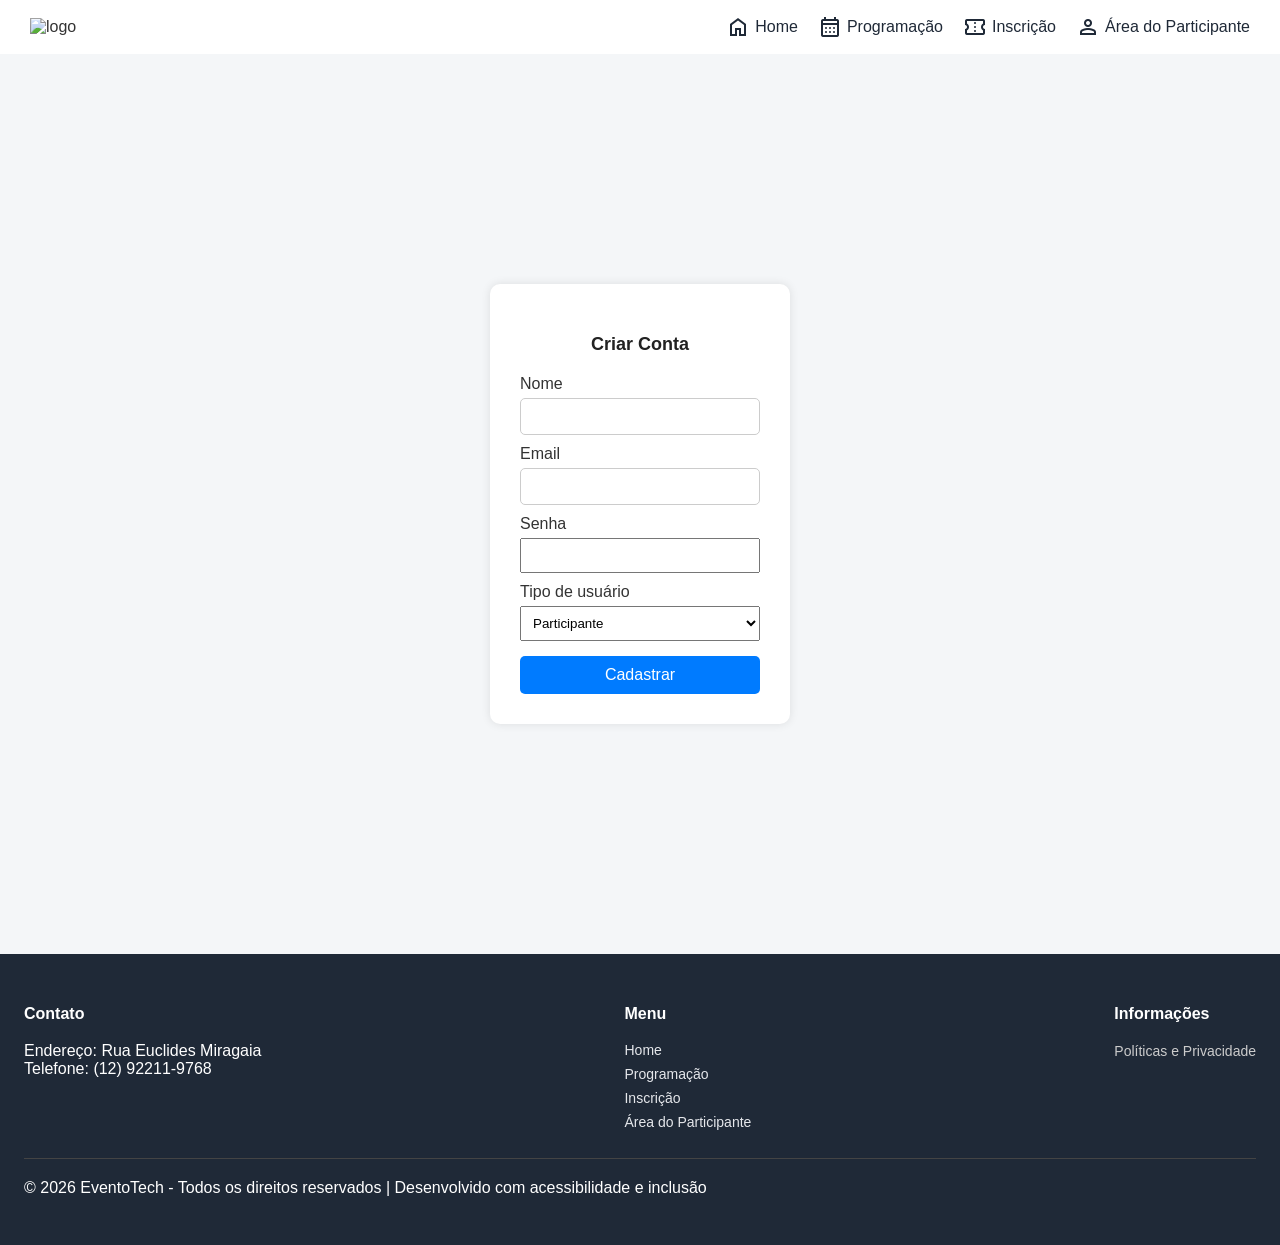
==== cadastro.html @ efcc7c02 "feat: adiciona o layout principal e componentes de estrutura" ====
<!DOCTYPE html>
<html lang="pt-BR">

<head>
    <meta charset="UTF-8">
    <title>Cadastro</title>
    <link rel="stylesheet" href="css/style.css">
    <link href="https://fonts.googleapis.com/css2?family=Material+Symbols+Outlined" rel="stylesheet" />
</head>

<body>
    <header>
        <img src="" alt="logo">
        <nav>
            <ul>
                <li>
                    <a href="index.html">
                        <span class="material-symbols-outlined">home</span>
                        <span>Home</span>
                    </a>
                </li>
                <li>
                    <a href="programacao.html">
                        <span class="material-symbols-outlined">calendar_month</span>
                        <span>Programação</span>
                    </a>
                </li>
                <li>
                    <a href="inscricao.html">
                        <span class="material-symbols-outlined">confirmation_number</span>
                        <span>Inscrição</span>
                    </a>
                </li>
                <li>
                    <a href="participante.html">
                        <span class="material-symbols-outlined">person</span>
                        <span>Área do Participante</span>
                    </a>
                </li>
            </ul>
        </nav>
    </header>

    <main class="login-container">

        <form id="formCadastro" class="login-box">

            <h2>Criar Conta</h2>

            <label>Nome</label>
            <input type="text" id="nome" required>

            <label>Email</label>
            <input type="email" id="emailCadastro" required>

            <label>Senha</label>
            <input type="password" id="senhaCadastro" required>

            <label>Tipo de usuário</label>
            <select id="tipoCadastro">
                <option value="participante">Participante</option>
                <option value="admin">Administrador</option>
            </select>

            <button type="submit">Cadastrar</button>

            <p id="msgCadastro" class="hidden"></p>

        </form>

    </main>

    <footer>
        <div class="footer-container">

            <div class="contato">
                <h3>Contato</h3>
                <p>Endereço: Rua Euclides Miragaia</p>
                <p>Telefone: (12) 92211-9768</p>
            </div>

            <div class="footer-menu">
                <h3>Menu</h3>
                <ul>
                    <li><a href="index.html">Home</a></li>
                    <li><a href="programacao.html">Programação</a></li>
                    <li><a href="inscricao.html">Inscrição</a></li>
                    <li><a href="login.html">Área do Participante</a></li>
                </ul>
            </div>

            <div class="footer-politica">
                <h3>Informações</h3>
                <a href="#">Políticas e Privacidade</a>
            </div>

        </div>

        <hr>

        <p class="footer-copy">
            © 2026 EventoTech - Todos os direitos reservados | Desenvolvido com acessibilidade e inclusão
        </p>
    </footer>

    <script src="js/script.js"></script>
</body>

</html>
---- css/style.css ----
/* RESET */
* {
    margin: 0;
    padding: 0;
    box-sizing: border-box;
}

body {
    font-family: Arial, sans-serif;
    background-color: #f4f6f8;
    color: #333;
}

header {
    display: flex;
    justify-content: space-between;
    align-items: center;
    background-color: #ffffff;
    padding: 15px 30px;
}

header img {
    width: 120px;
}

nav ul {
    display: flex;
    list-style: none;
    gap: 20px;
}

nav a {
    display: flex;
    align-items: center;
    gap: 5px;
    text-decoration: none;
    color: #1F2937;
}

nav span {
    font-size: 16px;
}

nav a:hover {
    color: #00bfff;
}

.banner {
    text-align: center;
    padding: 80px 24px;
    background: #1E40AF;
    color: #fff;
}

.banner h1 {
    margin-bottom: 24px;
    font-size: 56px;
    color: #fff;
}

.banner p {
    font-size: 18px;
    margin-bottom: 40px;
    color: #fff;
}

.botao {
    display: inline-block;
    padding: 16px 40px;
    background-color: #fff;
    color: #007bff;
    text-decoration: none;
    border-radius: 8px;
    font-weight: bold;
    margin-right: 10px;
    font-size: 18px;
}

.botao:hover {
    background-color: #10b981;
    color: #fff;
}

#botao-libras {
    padding: 16px 40px;
    border-width: 2px;
    border-color: #fff;
    background-color: transparent;
    color: white;
    border-radius: 8px;
    cursor: pointer;
    font-size: 18px;
}

#botao-libras:hover {
    background-color: #fff;
    color: #1E40AF;
}

.sobre-evento {
    padding: 80px 24px;
    max-width: 900px;
    margin: auto;
}

.sobre-evento h2 {
    font-size: 40px;
    color: #111827;
    margin-bottom: 24px;
}

.sobre-evento p {
    margin-bottom: 15px;
    text-align: justify;
}

.inclusao-acessibilidade {
    padding: 60px 24px;
    background-color: #EFF6FF;
    text-align: center;
}

.inclusao-acessibilidade h2 {
    margin-bottom: 48px;
    color: #1E40AF;
    font-size: 36px;
}

.inclusao-acessibilidade>div {
    display: flex;
    justify-content: center;
    gap: 20px;
    flex-wrap: wrap;
}

.card-acessibilidade {
    background-color: #ffffff;
    padding: 20px;
    width: 300px;
    border-radius: 10px;
}

.card-acessibilidade .material-symbols-outlined {
    font-size: 40px;
    background-color: rgb(30, 64, 175)/1;
}

.card-acessibilidade h3 {
    margin-bottom: 10px;
    color: #111827;
}

.card-acessibilidade p {
    color: #6B7280;
}

footer {
    background-color: #1f2937;
    color: white;
    padding: 48px 24px;
}

.footer-container {
    display: flex;
    justify-content: space-between;
    flex-wrap: wrap;
    gap: 20px;
}

.contato h3 {
    font-weight: 600;
    font-size: 16px;
    line-height: 1.5;
    margin-bottom: 16px;
}

.footer-menu h3 {
    font-weight: 600;
    font-size: 16px;
    line-height: 1.5;
    margin-bottom: 16px;
}

.footer-politica h3 {
    font-weight: 600;
    font-size: 16px;
    line-height: 1.5;
    margin-bottom: 16px;
}

.footer-menu ul {
    list-style: none;
}

.footer-menu li {
    margin-bottom: 8px;
    font-size: 14px;

}

footer a {
    color: #e5e7eb;
    text-decoration: none;
}

.footer-menu a:hover {
    color: #00bfff;
}

.footer-politica a {
    color: #ccc;
    text-decoration: none;
    font-size: 14px;
}

.footer-politica a:hover {
    color: #00bfff;
}

footer hr {
    margin: 20px 0;
    border: none;
    border-top: 1px solid #444;
}

/* tela login */
.login-container {
    height: 100vh;
    display: flex;
    justify-content: center;
    align-items: center;
    background-color: #f4f6f8;
}

.login-box {
    background: white;
    padding: 30px;
    width: 300px;
    border-radius: 10px;
    box-shadow: 0 0 10px rgba(0, 0, 0, 0.1);
}

.login-box h2 {
    text-align: center;
    margin-bottom: 20px;
}

.login-box label {
    display: block;
    margin-top: 10px;
}

.login-box input,
.login-box select {
    width: 100%;
    padding: 8px;
    margin-top: 5px;
}

.login-box button {
    width: 100%;
    margin-top: 15px;
    padding: 10px;
    background-color: #007bff;
    color: white;
    border: none;
    border-radius: 5px;
    cursor: pointer;
}

.login-box button:hover {
    background-color: #0056b3;
}

#mensagemErro {
    color: red;
    margin-top: 10px;
    text-align: center;
}

/* mensagem cadastro sucesso */
#msgCadastro {
    color: #28a745;
    background-color: #e6f4ea;
    padding: 10px;
    border-radius: 5px;
    margin-top: 10px;
}

.hidden {
    display: none;
}

/* página programação */
/* Container geral */
.programacao {
    display: grid;
    grid-template-columns: repeat(auto-fit, minmax(300px, 1fr));
    gap: 20px;
    padding: 20px;
}

.card-programacao {
    background: #ffffff;
    padding: 20px;
    border-radius: 12px;
    box-shadow: 0 4px 10px rgba(0, 0, 0, 0.1);
    display: flex;
    flex-direction: column;
    gap: 10px;
    transition: 0.3s;
}

.card-programacao time {
    font-weight: bold;
    color: #007bff;
}

.card-programacao h2 {
    font-size: 18px;
    margin: 5px 0;
}

.card-programacao span {
    color: #555;
    font-size: 14px;
}

.card-programacao button {
    margin-top: 10px;
    padding: 8px;
    border: none;
    background-color: #6c757d;
    color: white;
    border-radius: 5px;
    cursor: pointer;
}

.card-programacao button:hover {
    background-color: #5a6268;
}

.card-programacao a {
    text-decoration: none;
    text-align: center;
    background-color: #28a745;
    color: white;
    padding: 10px;
    border-radius: 5px;
    margin-top: 10px;
    display: block;
}

.card-programacao a:hover {
    background-color: #218838;
}

.card-programacao img {
    width: 20px;
    height: 20px;
}

.card-programacao time,
.card-programacao span {
    display: flex;
    align-items: center;
    gap: 5px;
}

.info {
    display: flex;
    align-items: center;
    gap: 8px;
}

/* página inscrição */
.container-inscricao {
    max-width: 600px;
    margin: 40px auto;
    background: #ffffff;
    padding: 30px;
    border-radius: 12px;
    box-shadow: 0 4px 12px rgba(0, 0, 0, 0.08);
}

.container-inscricao h1 {
    text-align: center;
    margin-bottom: 10px;
}

.container-inscricao p {
    text-align: center;
    color: #555;
}

form h2 {
    margin-top: 20px;
    font-size: 18px;
    color: #222;
}

form label {
    display: block;
    margin-top: 10px;
    font-weight: 500;
}

form input[type="text"],
form input[type="email"],
form input[type="tel"] {
    width: 100%;
    padding: 10px;
    margin-top: 5px;
    border-radius: 5px;
    border: 1px solid #ccc;
}

form input[type="checkbox"] {
    margin-right: 5px;
}

form label input[type="checkbox"] {
    margin-top: 10px;
}

form button {
    width: 100%;
    margin-top: 20px;
    padding: 12px;
    background-color: #28a745;
    color: white;
    border: none;
    border-radius: 6px;
    font-size: 16px;
    cursor: pointer;
}

form button:hover {
    background-color: #218838;
}

#msgInscricao {
    margin-top: 15px;
    text-align: center;
    color: #28a745;
    font-weight: bold;
}

.atividade-info {
    background: #e7f1ff;
    color: #007bff;
    padding: 10px;
    border-radius: 5px;
    margin-bottom: 15px;
    text-align: center;
}

#btnLibras {
    display: block;
    margin: 20px auto;
    padding: 10px 15px;
    background-color: #6c757d;
    color: white;
    border: none;
    border-radius: 5px;
    cursor: pointer;
}

#btnLibras:hover {
    background-color: #5a6268;
}

@media (max-width: 768px) {
    nav ul {
        flex-direction: column;
        align-items: center;
    }

    header {
        flex-direction: column;
        gap: 10px;
    }

    .inclusao-acessibilidade>div {
        flex-direction: column;
        align-items: center;
    }
}

@media (max-width: 600px) {
    .container-inscricao {
        margin: 20px;
        padding: 20px;
    }
}
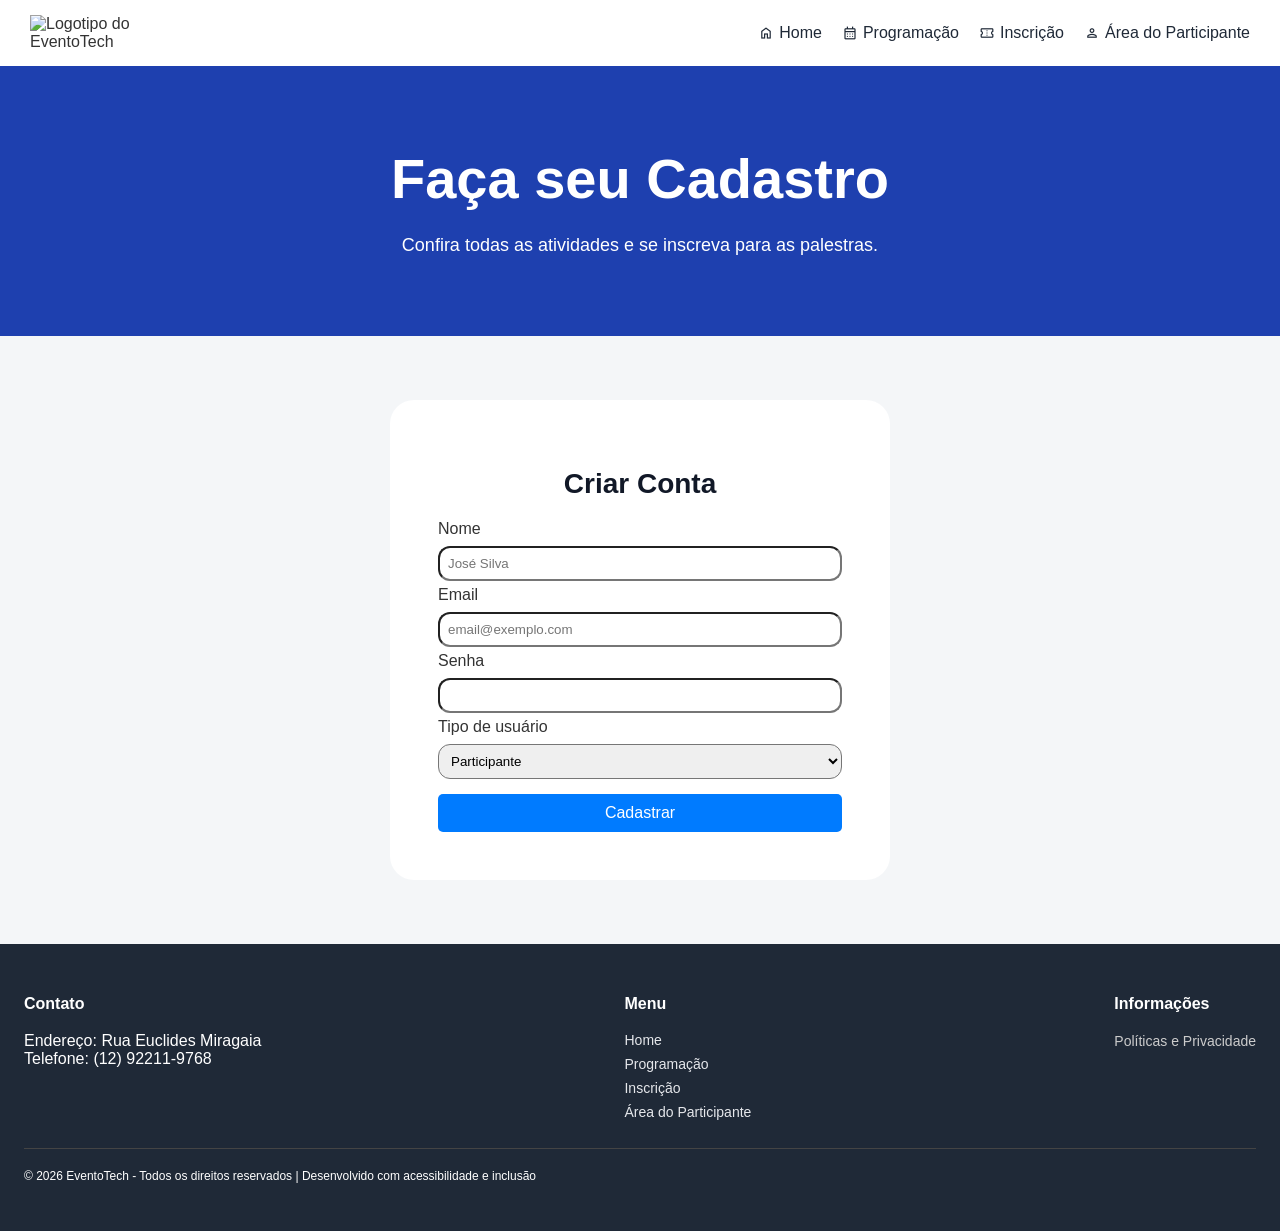
==== commit b1f1c944: "feat: ajustes gerais" ====
--- a/cadastro.html
+++ b/cadastro.html
@@ -3,6 +3,7 @@
 
 <head>
     <meta charset="UTF-8">
+    <meta name="viewport" content="width=device-width, initial-scale=1.0">
     <title>Cadastro</title>
     <link rel="stylesheet" href="css/style.css">
     <link href="https://fonts.googleapis.com/css2?family=Material+Symbols+Outlined" rel="stylesheet" />
@@ -10,8 +11,15 @@
 
 <body>
     <header>
-        <img src="" alt="logo">
-        <nav>
+        <nav class="navbar">
+            <img src="img/logo.png" alt="Logotipo do EventoTech">
+
+            <button class="hamburger" aria-label="Abrir menu" aria-expanded="false">
+                <span class="bar"></span>
+                <span class="bar"></span>
+                <span class="bar"></span>
+            </button>
+
             <ul>
                 <li>
                     <a href="index.html">
@@ -32,7 +40,7 @@
                     </a>
                 </li>
                 <li>
-                    <a href="participante.html">
+                    <a href="login.html">
                         <span class="material-symbols-outlined">person</span>
                         <span>Área do Participante</span>
                     </a>
@@ -41,32 +49,38 @@
         </nav>
     </header>
 
-    <main class="login-container">
+    <main>
+        <section class="banner">
+            <h1>Faça seu Cadastro</h1>
+            <p>Confira todas as atividades e se inscreva para as palestras.</p>
+        </section>
 
-        <form id="formCadastro" class="login-box">
+        <section class="login-container">
+            <form id="formCadastro" class="login-box">
 
-            <h2>Criar Conta</h2>
+                <h2>Criar Conta</h2>
 
-            <label>Nome</label>
-            <input type="text" id="nome" required>
+                <label>Nome</label>
+                <input type="text" id="nomeCadastro" required placeholder="José Silva">
 
-            <label>Email</label>
-            <input type="email" id="emailCadastro" required>
+                <label>Email</label>
+                <input type="email" id="emailCadastro" required placeholder="email@exemplo.com">
 
-            <label>Senha</label>
-            <input type="password" id="senhaCadastro" required>
+                <label>Senha</label>
+                <input type="password" id="senhaCadastro" required minlength="6">
 
-            <label>Tipo de usuário</label>
-            <select id="tipoCadastro">
-                <option value="participante">Participante</option>
-                <option value="admin">Administrador</option>
-            </select>
+                <label>Tipo de usuário</label>
+                <select id="tipoCadastro">
+                    <option value="participante">Participante</option>
+                    <option value="admin">Administrador</option>
+                </select>
 
-            <button type="submit">Cadastrar</button>
+                <button type="submit">Cadastrar</button>
 
-            <p id="msgCadastro" class="hidden"></p>
+                <p id="msgCadastro" class="hidden"></p>
 
-        </form>
+            </form>
+        </section>
 
     </main>
 
--- a/css/style.css
+++ b/css/style.css
@@ -11,6 +11,7 @@
     color: #333;
 }
 
+/* cabeçalho */
 header {
     display: flex;
     justify-content: space-between;
@@ -19,17 +20,25 @@
     padding: 15px 30px;
 }
 
-header img {
+/* menu global de navegação */
+.navbar img {
     width: 120px;
 }
 
-nav ul {
+.navbar {
+    display: flex;
+    align-items: center;
+    justify-content: space-between;
+    width: 100%;
+}
+
+.navbar ul {
     display: flex;
     list-style: none;
     gap: 20px;
 }
 
-nav a {
+.navbar a {
     display: flex;
     align-items: center;
     gap: 5px;
@@ -37,14 +46,27 @@
     color: #1F2937;
 }
 
-nav span {
+.navbar span {
     font-size: 16px;
 }
 
-nav a:hover {
+.navbar a:hover {
     color: #00bfff;
 }
 
+/* menu mobile */
+.hamburger {
+    display: none;
+    /* ESCONDE NO DESKTOP */
+}
+
+.hamburger .bar {
+    width: 25px;
+    height: 3px;
+    background-color: #000;
+}
+
+/* banner padrão das páginas */
 .banner {
     text-align: center;
     padding: 80px 24px;
@@ -60,7 +82,6 @@
 
 .banner p {
     font-size: 18px;
-    margin-bottom: 40px;
     color: #fff;
 }
 
@@ -73,6 +94,7 @@
     border-radius: 8px;
     font-weight: bold;
     margin-right: 10px;
+    margin-top: 40px;
     font-size: 18px;
 }
 
@@ -90,6 +112,8 @@
     border-radius: 8px;
     cursor: pointer;
     font-size: 18px;
+    margin-top: 40px;
+
 }
 
 #botao-libras:hover {
@@ -97,6 +121,7 @@
     color: #1E40AF;
 }
 
+/* página home */
 .sobre-evento {
     padding: 80px 24px;
     max-width: 900px;
@@ -154,6 +179,7 @@
     color: #6B7280;
 }
 
+/* rodapé */
 footer {
     background-color: #1f2937;
     color: white;
@@ -165,6 +191,10 @@
     justify-content: space-between;
     flex-wrap: wrap;
     gap: 20px;
+}
+
+.footer-copy {
+    font-size: 12px;
 }
 
 .contato h3 {
@@ -224,8 +254,40 @@
 }
 
 /* tela login */
+.banner-login {
+    text-align: center;
+    padding: 80px 24px;
+    background: #1E40AF;
+    color: #fff;
+}
+
+.banner-login h1 {
+    margin-bottom: 24px;
+    font-size: 56px;
+    color: #fff;
+}
+
+.banner-login p {
+    font-size: 18px;
+    color: #fff;
+}
+
+#formLogin p {
+    margin-top: 5px;
+}
+
+#formLogin input[type="email"],
+#formLogin input[type="password"],
+#formLogin input[type="tipo"],
+#formLogin select {
+    width: 100%;
+    padding: 8px;
+    margin-top: 8px;
+    border-radius: 12px;
+}
+
 .login-container {
-    height: 100vh;
+    padding: 64px 24px;
     display: flex;
     justify-content: center;
     align-items: center;
@@ -234,27 +296,35 @@
 
 .login-box {
     background: white;
-    padding: 30px;
-    width: 300px;
-    border-radius: 10px;
-    box-shadow: 0 0 10px rgba(0, 0, 0, 0.1);
+    padding: 48px;
+    width: 100%;
+    max-width: 500px;
+    border-radius: 24px;
 }
 
 .login-box h2 {
     text-align: center;
     margin-bottom: 20px;
+    font-size: 28px;
+    color: #111827;
 }
 
 .login-box label {
     display: block;
-    margin-top: 10px;
-}
-
-.login-box input,
-.login-box select {
-    width: 100%;
-    padding: 8px;
     margin-top: 5px;
+    font-size: 16px;
+}
+
+.login-box a {
+    display: flex;
+    text-decoration: none;
+    justify-content: right;
+    margin-top: 5px;
+    color: #007bff;
+}
+
+.login-box a:hover {
+    text-decoration: underline;
 }
 
 .login-box button {
@@ -278,6 +348,17 @@
     text-align: center;
 }
 
+/* form cadastro */
+#formCadastro input[type="text"],
+#formCadastro input[type="email"],
+#formCadastro input[type="password"],
+#formCadastro select {
+    width: 100%;
+    margin-top: 8px;
+    padding: 8px;
+    border-radius: 12px;
+}
+
 /* mensagem cadastro sucesso */
 #msgCadastro {
     color: #28a745;
@@ -292,12 +373,11 @@
 }
 
 /* página programação */
-/* Container geral */
 .programacao {
     display: grid;
     grid-template-columns: repeat(auto-fit, minmax(300px, 1fr));
     gap: 20px;
-    padding: 20px;
+    padding: 80px 24px;
 }
 
 .card-programacao {
@@ -327,13 +407,13 @@
 }
 
 .card-programacao button {
-    margin-top: 10px;
     padding: 8px;
     border: none;
     background-color: #6c757d;
     color: white;
     border-radius: 5px;
     cursor: pointer;
+    font-size: 16px;
 }
 
 .card-programacao button:hover {
@@ -345,9 +425,8 @@
     text-align: center;
     background-color: #28a745;
     color: white;
-    padding: 10px;
+    padding: 8px;
     border-radius: 5px;
-    margin-top: 10px;
     display: block;
 }
 
@@ -405,14 +484,35 @@
     font-weight: 500;
 }
 
-form input[type="text"],
-form input[type="email"],
-form input[type="tel"] {
-    width: 100%;
-    padding: 10px;
-    margin-top: 5px;
-    border-radius: 5px;
-    border: 1px solid #ccc;
+#formInscricao input[type="text"],
+#formInscricao input[type="email"],
+#formInscricao input[type="tel"],
+#formInscricao select {
+    width: 100%;
+    margin-top: 8px;
+    padding: 8px;
+    border-radius: 12px;
+}
+
+#nome {
+    width: 100%;
+    margin-top: 8px;
+    padding: 8px;
+    border-radius: 12px;
+}
+
+#telefone {
+    width: 100%;
+    margin-top: 8px;
+    padding: 8px;
+    border-radius: 12px;
+}
+
+.atividade {
+    width: 100%;
+    margin-top: 8px;
+    padding: 8px;
+    border-radius: 12px;
 }
 
 form input[type="checkbox"] {
@@ -471,9 +571,28 @@
 }
 
 @media (max-width: 768px) {
-    nav ul {
+    .hamburger {
+        display: flex;
+        /* ou block */
         flex-direction: column;
-        align-items: center;
+        gap: 5px;
+        cursor: pointer;
+        background: none;
+        border: none;
+        padding: 0.5rem;
+    }
+
+    .navbar ul {
+        display: none;
+        width: 100%;
+        padding: 1rem 0;
+        font-size: 1.2rem;
+        border-bottom: 1px solid #333;
+        /* Linha divisória */
+    }
+
+    .navbar ul.active {
+        display: block;
     }
 
     header {
@@ -487,9 +606,290 @@
     }
 }
 
+/* MINHAS ATIVIDADES/ Participante*/
+
+.atividades-container {
+    padding: 24px;
+    max-width: 800px;
+    margin: 0 auto;
+}
+
+/* Header */
+.participante span,
+h2 {
+    display: flex;
+    align-items: center;
+    justify-content: center;
+    gap: 12px;
+    margin-bottom: 1.5rem;
+}
+
+#nome-exibicao {
+    font-size: 32px;
+    margin: 0;
+}
+
+.participante span {
+    font-size: 60px;
+    color: #1E40AF;
+}
+
+.minhas-incricoes {
+    font-size: 40px;
+    display: flex;
+    align-items: center;
+    margin-top: 20px;
+}
+
+.minhas-incricoes span {
+    font-size: 35px;
+    border-radius: 8px;
+    background-color: #FEF3C7;
+    margin-right: 5px;
+    stroke: #B45309;
+}
+
+.minhas-incricoes h3 {
+    margin: 0;
+    font-size: 1.2rem;
+    font-weight: 600;
+    color: #1F2937;
+}
+
+.minhas-incricoes p {
+    margin: 0;
+    font-size: 0.8rem;
+    color: #6B7280;
+}
+
+/* Lista de atividades */
+.lista-atividade {
+    display: flex;
+    flex-direction: column;
+    gap: 10px;
+}
+
+/* Card individual */
+.atividade-card {
+    background: #ffffff;
+    border: 1px solid #E5E7EB;
+    border-radius: 12px;
+    padding: 1rem 1.25rem;
+    display: flex;
+    align-items: center;
+    justify-content: space-between;
+    gap: 16px;
+    transition: box-shadow 0.2s ease;
+}
+
+.atividade-card:hover {
+    box-shadow: 0 2px 8px rgba(0, 0, 0, 0.06);
+}
+
+/* Lado esquerdo do card */
+.atividade-card.atividade-info {
+    flex: 1;
+    min-width: 0;
+}
+
+.atividade-data {
+    display: flex;
+    font-size: 0.75rem;
+    color: #9CA3AF;
+    margin-bottom: 4px;
+    justify-content: left;
+}
+
+.atividade-titulo {
+    font-size: 0.9rem;
+    font-weight: 600;
+    color: #1F2937;
+    margin-bottom: 6px;
+    white-space: nowrap;
+    overflow: hidden;
+    text-overflow: ellipsis;
+}
+
+.atividade-nome {
+    display: flex;
+    align-items: center;
+    gap: 5px;
+    font-size: 0.75rem;
+    color: #6B7280;
+    margin-bottom: 2px;
+}
+
+.atividade-palestrante span {
+    font-size: 12px;
+    stroke: #9CA3AF;
+    flex-shrink: 0;
+}
+
+/* Lado direito do card */
+.atividade-acoes {
+    display: flex;
+    flex-direction: column;
+    align-items: flex-end;
+    gap: 8px;
+    flex-shrink: 0;
+}
+
+/* Concluído */
+.concluido {
+    font-size: 0.7rem;
+    font-weight: 600;
+    padding: 3px 10px;
+    border-radius: 6px;
+    background-color: #D1FAE5;
+    color: #065F46;
+    white-space: nowrap;
+}
+
+/* Botão baixar certificado */
+.btn-certificado {
+    display: flex;
+    align-items: center;
+    gap: 6px;
+    padding: 7px 14px;
+    border: 1px solid #BFDBFE;
+    border-radius: 8px;
+    background-color: #EFF6FF;
+    color: #1D4ED8;
+    font-size: 0.75rem;
+    font-weight: 500;
+    cursor: pointer;
+}
+
+.btn-certificado:hover {
+    background-color: #DBEAFE;
+    border-color: #93C5FD;
+}
+
+.btn-certificado span {
+    align-items: center;
+    font-size: 14px;
+    stroke: currentColor;
+    flex-shrink: 0;
+}
+
+/* logout */
+.btn-logout {
+    background: none;
+    border: 1px solid #E5E7EB;
+    border-radius: 8px;
+    padding: 6px 14px;
+    font-size: 0.85rem;
+    color: #DC2626;
+    cursor: pointer;
+    transition: background-color 0.2s ease;
+}
+
+.btn-logout:hover {
+    background-color: #FEE2E2;
+}
+
 @media (max-width: 600px) {
+    .banner-login {
+        padding: 40px 16px;
+    }
+
+    .banner-login h1 {
+        font-size: 36px;
+    }
+
+    .banner p {
+        margin-bottom: 20px;
+    }
+
+    #botao-libras {
+        margin: 0;
+    }
+
+    .hamburger {
+        display: flex;
+        /* ou block */
+        flex-direction: column;
+        gap: 5px;
+        cursor: pointer;
+        background: none;
+        border: none;
+        padding: 0.5rem;
+    }
+
+    .navbar ul {
+        display: none;
+        width: 100%;
+        flex-direction: column;
+        background: #fff;
+        position: absolute;
+        /* 🔥 importante */
+        top: 60px;
+        /* altura da navbar */
+        left: 0;
+        z-index: 999;
+        /* Linha divisória */
+    }
+
+    .navbar ul.active {
+        display: flex;
+        padding: 16px;
+    }
+
+    .banner {
+        padding: 40px 16px;
+    }
+
+    .banner h1 {
+        font-size: 36px;
+    }
+
+    .botao {
+        margin: 0 0 16px 0;
+    }
+
+    .sobre-evento {
+        padding: 40px 16px;
+    }
+
+    .sobre-evento h2 {
+        font-size: 32px;
+    }
+
+    .inclusao-acessibilidade {
+        padding: 40px 16px;
+    }
+
     .container-inscricao {
         margin: 20px;
         padding: 20px;
     }
+
+    .programacao {
+        padding: 40px 16px;
+    }
+
+    .atividades-container {
+        padding: 1rem;
+    }
+
+    .atividade-card {
+        flex-direction: column;
+        align-items: flex-start;
+        gap: 12px;
+    }
+
+    .atividade-acoes {
+        width: 100%;
+        flex-direction: row;
+        justify-content: space-between;
+        align-items: center;
+    }
+
+    .atividade-titulo {
+        white-space: normal;
+    }
+
+    .atividade-info {
+        width: 100%;
+    }
 }
